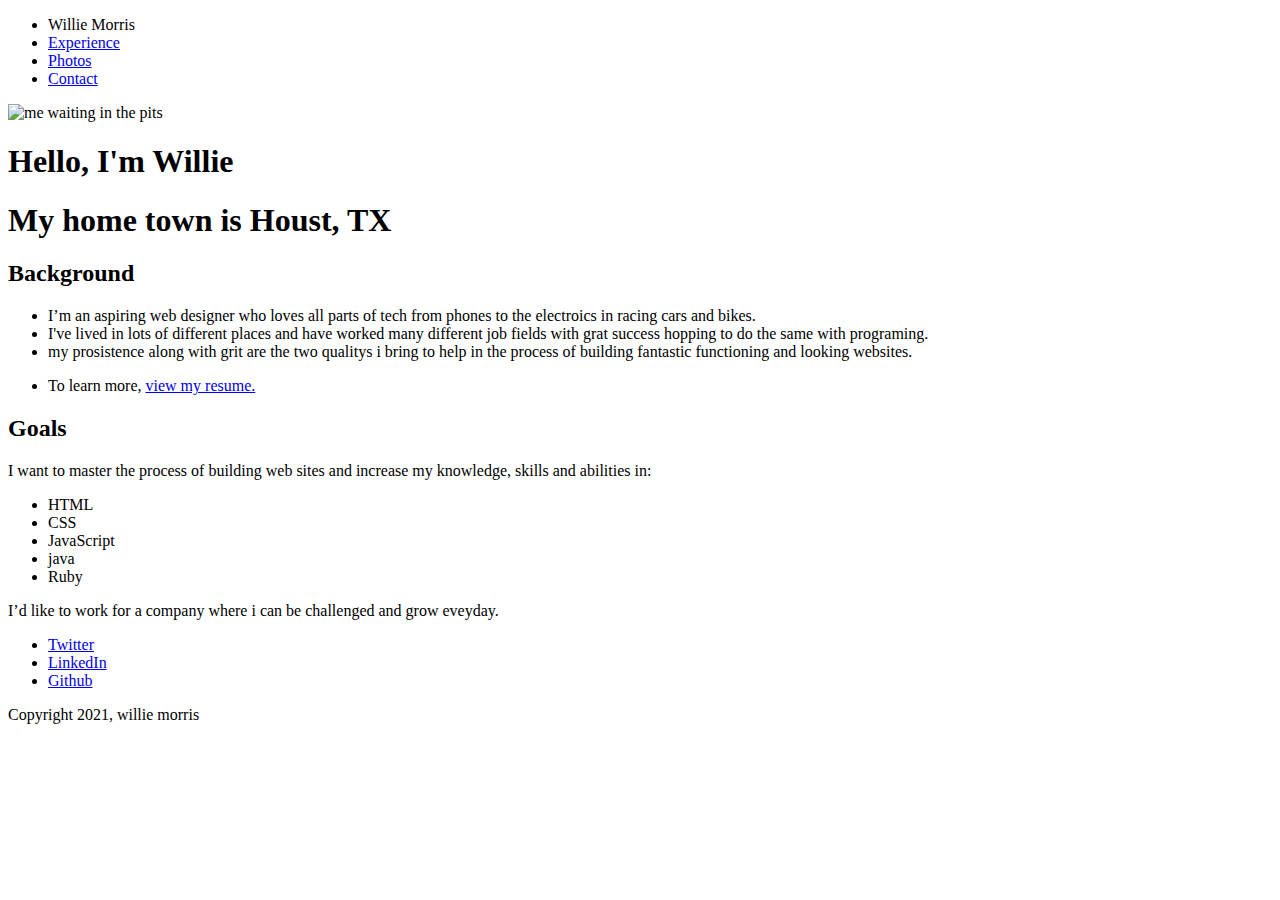
==== index.html @ ca26fd9f "Add files via upload" ====
<!doctype html>
<html lang="en">
<head>
  <meta charset="utf-8">
  <title>mr 10r's Profile</title>
  <meta name="viewport" content="width=device-width, initial-scale=1.0">
  <link rel="stylesheet" href="css/styles.css">
  <link href="https://fonts.googleapis.com/css?family=Muli%7CRoboto:400,300,500,700,900" rel="stylesheet"></head>
</head>
  <body>

    <div class="main-nav">
        <ul class="nav">
          <li class="name">Willie Morris</li>
          <li><a href="pages/resume.html">Experience</a></li>
          <li><a href="pages/photo's.html">Photos</a></li>
          <li><a href="pages/contact.html">Contact</a></li>
        </ul>
    </div>

    <header>
      <img src="images/me.jpg" alt="me waiting in the pits" class="profile-image">
      <!-- <h1 class="tag name">Hello, I'm will
      <p class="tag location">My home is houston, texas.</p> -->
        
    </header>
    <h1> Hello, I'm Willie</h1>
    <h1> My home town is Houst, TX</h1>

    <main class="flex">
      <div class="card">
        <h2 class="card-title">Background</h2>
         <ul>
           <li>I’m an aspiring web designer who loves all parts of tech from phones to the electroics in racing cars and bikes.</li>
           <li>I've lived in lots of different places and have worked many different job fields with grat success hopping to do the same with programing.</li> 
           <li>my prosistence along with grit are the two qualitys i bring to help in the process of building fantastic functioning and looking websites.</li>
          </ul>
          <ul>
            <li>To learn more, <a href="resume.html">view my resume.</a></li>
         </ul>
      </div> 

      <div class="card">
        <h2 class="card-title">Goals</h2>
        <p>I want to master the process of building web sites and increase my knowledge, skills and abilities in:</p>
        <ul class="skills">
          <li>HTML</li>
          <li>CSS</li>
          <li>JavaScript</li>
          <li>java</li>
          <li>Ruby</li>
         
        </ul>
        <p>I’d like to work for a company where i can be challenged and grow eveyday.</p>
      </div> 

    </main>
    <footer>
      <ul>
        <li><a href="https://www.instagram.com/zx10rwillie/" target=_blank class="social twitter">Twitter</a></li>
        <li><a target="_blank" href="https://www.linkedin.com/search/results/all/?keywords=willie%20morris&origin=RICH_QUERY_SUGGESTION&position=0&searchId=243992c2-3eb8-4aba-83de-a7f3589b2a74&sid=Ilq" class="social linkedin">LinkedIn</a></li>
        <li><a target="_blank" href="https://github.com/Willie10r" class="social github">Github</a></li>
      </ul>
      <p class="copyright">Copyright 2021, willie morris</p>
    </footer>
   </body>
    
  </html>
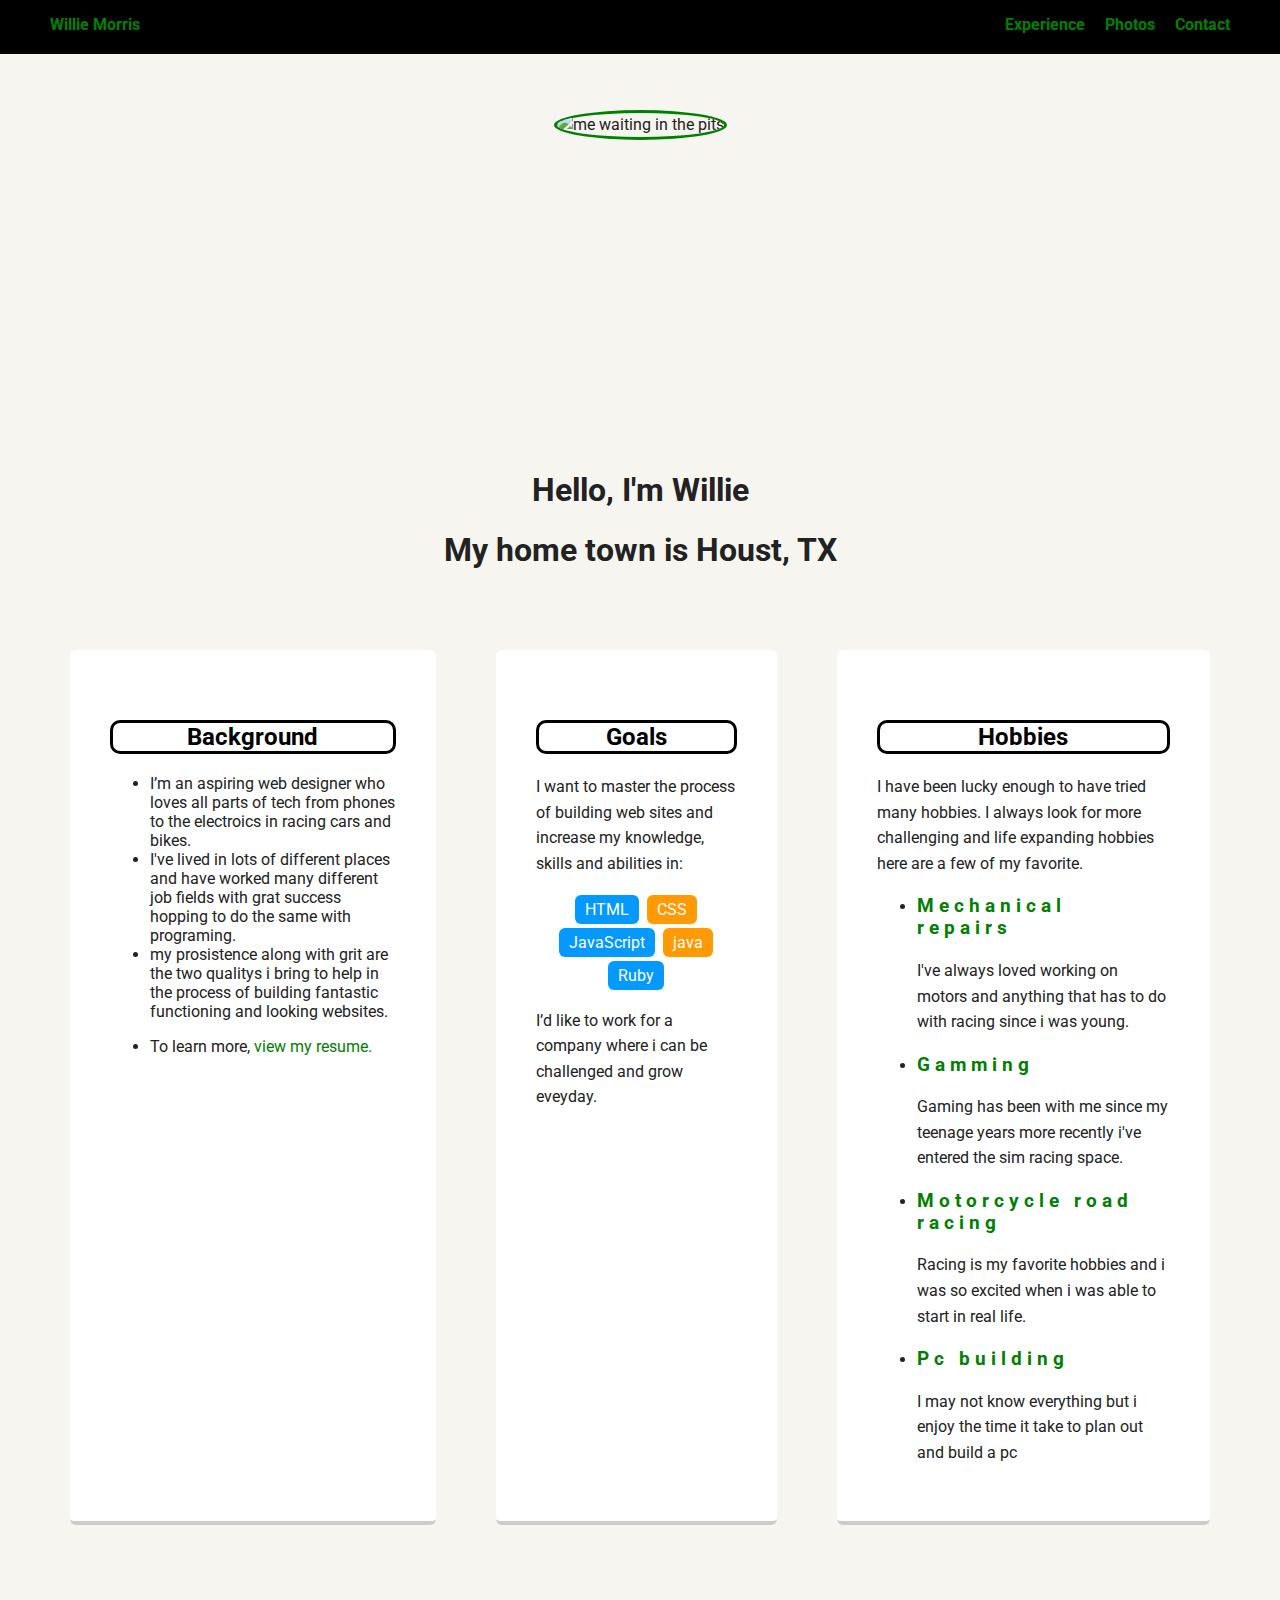
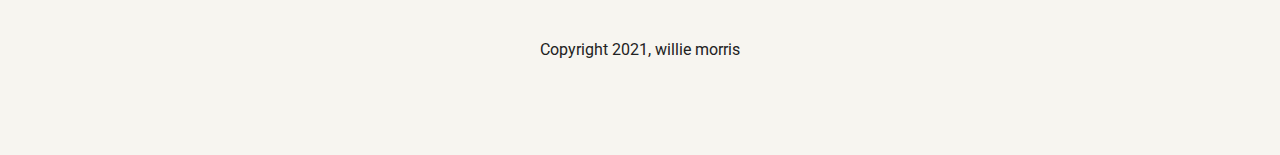
==== commit ade23001: "Add files via upload" ====
--- a/index.html
+++ b/index.html
@@ -53,6 +53,22 @@
         </ul>
         <p>I’d like to work for a company where i can be challenged and grow eveyday.</p>
       </div> 
+      
+      <div class="card">
+        <h2 class="card-title">Hobbies</h2>
+        <p>I have been lucky enough to have tried many hobbies. I always look for more challenging and life expanding hobbies here are a few of my favorite.</p>
+        <ul>
+          <li><h3>Mechanical repairs</h3></li>
+          <p>I've always loved working on motors and anything that has to do with racing since i was young.</p>
+          <li><h3>Gamming</h3></li>
+          <p>Gaming has been with me since my teenage years more recently i've entered the sim racing space.</p>
+          <li><h3>Motorcycle road racing</h3></li>
+          <p>Racing is my favorite hobbies and i was so excited when i was able to start in real life.</p>
+          <li><h3>Pc building</h3></li>
+          <p>I may not know everything but i enjoy the time it take to plan out and build a pc</p>
+         
+        </ul>
+      </div> 
 
     </main>
     <footer>
--- a/css/styles.css
+++ b/css/styles.css
@@ -0,0 +1,245 @@
+/* Global Layout Set-up */
+* { 
+  box-sizing: border-box;
+}
+  
+body {
+  margin: 0;
+  padding: 0;
+  text-align: center;
+  font-family: 'Roboto', sans-serif;
+  color: #222;
+  background: #f7f5f0;
+}
+/* Link Styles */
+h2 {
+  color:green
+}
+h4 {
+  color: green;
+}
+.green {
+  color: green;
+}
+
+a {
+  text-decoration: none;
+  color: green;
+}
+a:hover {
+  color: #6633ff;
+}
+
+/* Section Styles */
+
+.main-nav {
+  width: 100%;
+  background: black;
+  min-height: 30px;
+  padding: 10px;
+  position: fixed;
+  text-align: center;
+}
+.nav {
+  display: flex;
+  justify-content: space-around;
+  font-weight: 700;
+  list-style-type: none;
+  margin: 0 auto;
+  padding: 0;
+}
+.nav .name {
+  display: none;
+}
+.nav li {
+  padding: 5px 10px 10px 10px;
+}
+.nav a {
+  transition: all .5s;
+}
+.nav a:hover {
+  color: white
+}
+
+header {
+  text-align: center;
+  background: url('/images/ontrack.webp') no-repeat center ;
+  background-size: cover;
+  width: 100vw;
+  overflow: hidden;
+  padding-top: 60px;
+}
+header {
+  line-height: 1.5;
+}
+header .profile-image {
+  margin-top: 50px;
+  width: 150px;
+  height: 150px;
+  border-radius: 50%;
+  border: 3px solid green;
+  transition: all .5s;
+}
+header .profile-image:hover {
+  transform: scale(2) rotate(360deg);
+}
+.tag {
+  background-color: green;
+  color: black;
+  padding: 10px;
+  border-radius: 5px;
+  display: table;
+  margin: 10px auto;
+} 
+.location {
+  background-color: green;
+  color: rgb(0, 0, 0);
+}
+.card {
+  margin: 10px 30px;
+  padding: 20px 40px 40px;
+  max-width: 500px;
+  text-align: left;
+  background: #fff;
+  border-bottom: 4px solid #ccc;
+  border-radius: 6px;
+}
+.card:hover {
+  border-color: #ff99ff;
+}
+
+ul.skills {
+  padding: 0;
+  text-align: center;
+}
+
+.skills li {
+  border-radius: 6px;
+  display: inline-block;
+  background: #ff9904;
+  color: white;
+  padding: 5px 10px;
+  margin: 2px;
+}
+
+.skills li:nth-child(odd) {
+  background: #0399ff;
+}
+
+footer {
+  width: 100%;
+  min-height: 30px;
+  padding: 20px 0 40px 20px;
+}
+
+footer .copyright {
+  top: -8px;
+  margin-right: 20px;
+  font-size: .75em;
+}
+
+footer ul {
+  list-style-type: none;
+  margin: 0;
+  padding: 0;
+}
+
+footer ul li {
+  display: inline-block;
+}
+
+a.social {
+  display: inline-block;
+  text-indent: -9999px;
+  margin-left: 5px;
+  width: 30px;
+  height: 30px;
+  background-size: 30px 30px;
+  opacity: .5;
+  transition: all .25s;
+}
+a.twitter {
+  background-image: url(/images/insta.svg);
+}
+a.linkedin {
+  background-image: url(/images/linkedin.svg);
+}
+a.github {
+  background-image: url(/images/github.svg);
+}
+a.social:hover {
+  opacity: 1;
+}
+.clearfix {
+  clear: both;
+}
+
+/* Styles for larger screens */
+@media screen and (min-width: 720px) {
+  
+  .flex {
+      display: flex;
+      max-width: 1200px;
+      justify-content: space-around;
+      margin: 0 auto;
+  }
+
+  header {
+    min-height: 450px;
+  }
+
+  .nav {
+    max-width: 1200px;
+  }
+
+  .nav .name {
+    display: block;
+    margin-right: auto;
+    color: green;
+  }
+
+  main {
+    padding-top: 50px;
+  }
+
+  main p {
+    line-height: 1.6em;
+  }
+
+  footer {
+    font-size: 1.3em;
+    max-width: 1200px;
+    margin: 40px auto;
+  }
+
+}
+h3 {
+   color: green;
+   letter-spacing: 5px;
+ 
+}
+
+.card-title {
+text-align: center;
+ color: black;
+  border: solid black 3px;
+  border-radius: 10px;
+  margin-top: 50px;
+}
+
+.pro-pic {
+  border-radius: 50px;
+ width: 20vw;
+
+}
+  
+.pic-des {
+  font-weight: bold;
+}
+
+.pic-gall {
+margin: 5px;
+border: 1px solid green;
+float: left;
+
+}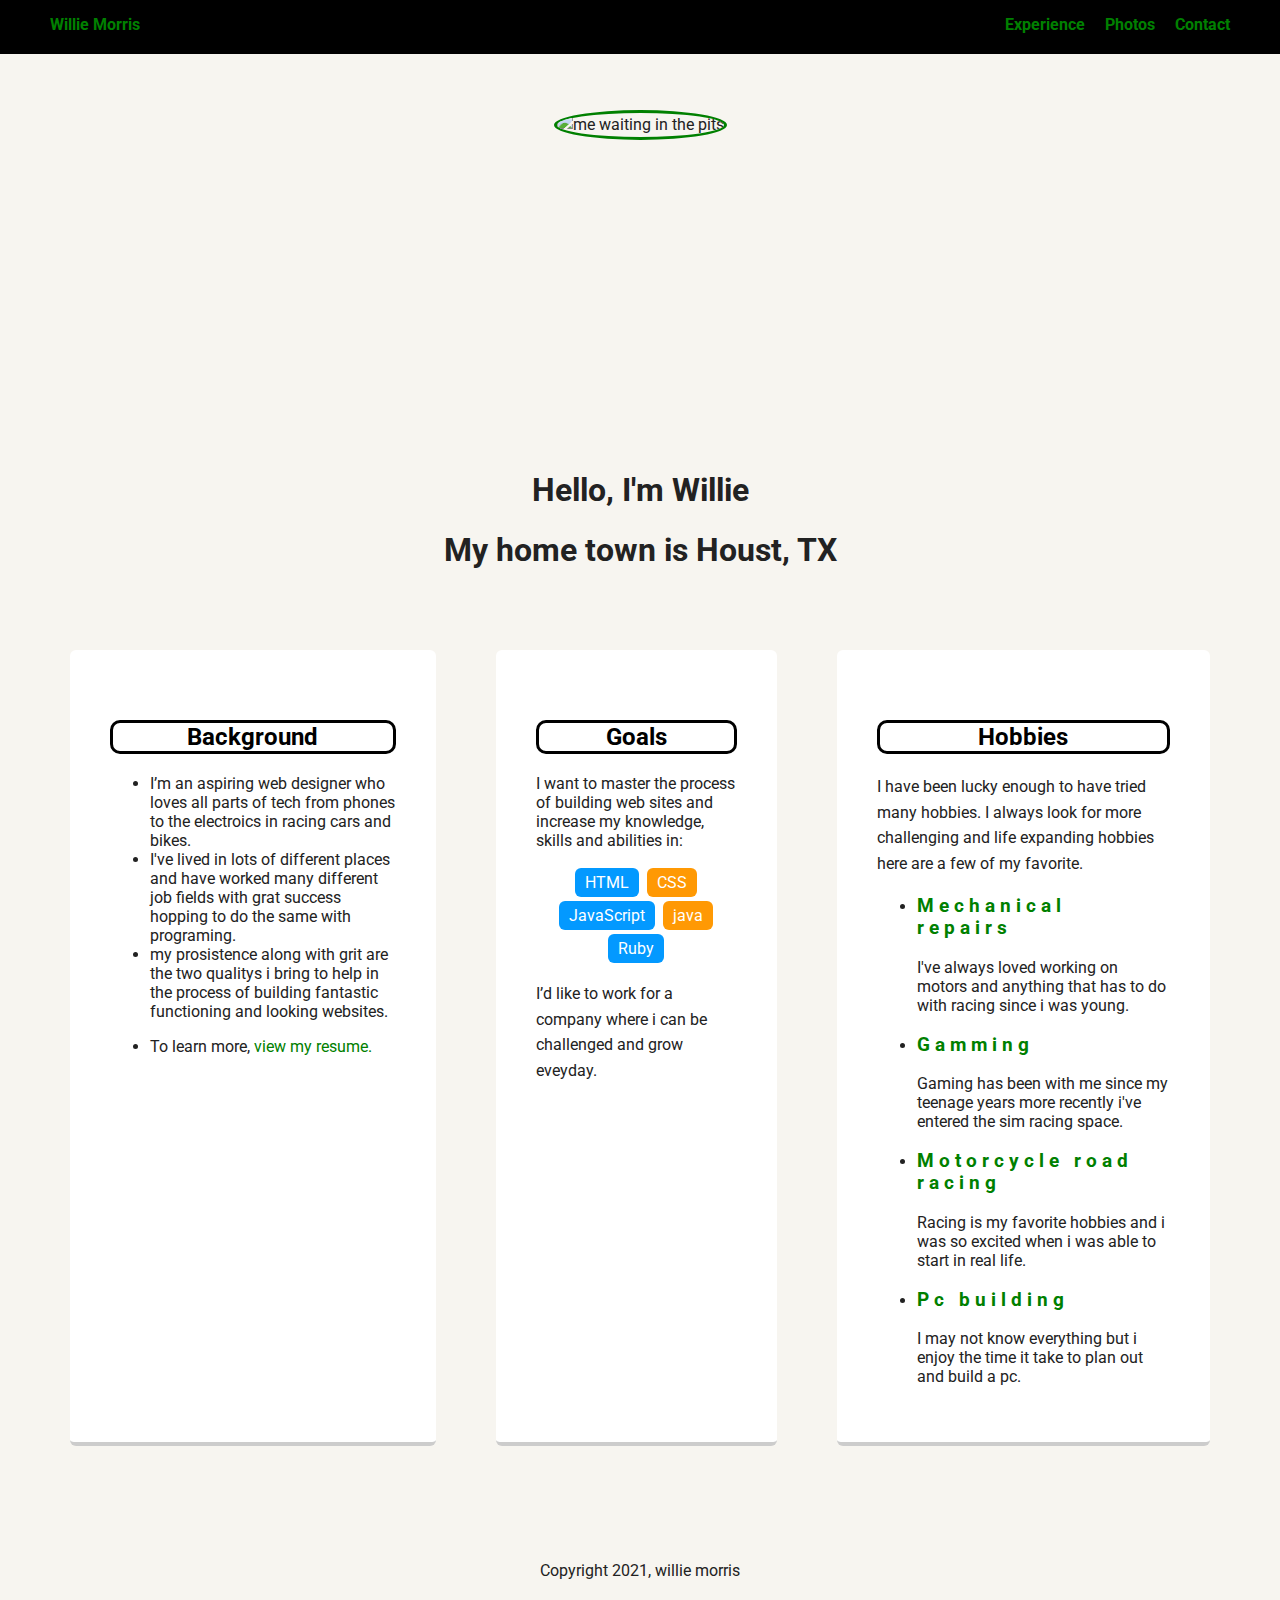
==== commit ac076a8c: "Add files via upload" ====
--- a/index.html
+++ b/index.html
@@ -1,84 +1,147 @@
-<!doctype html>
+<!DOCTYPE html>
 <html lang="en">
-<head>
-  <meta charset="utf-8">
-  <title>mr 10r's Profile</title>
-  <meta name="viewport" content="width=device-width, initial-scale=1.0">
-  <link rel="stylesheet" href="css/styles.css">
-  <link href="https://fonts.googleapis.com/css?family=Muli%7CRoboto:400,300,500,700,900" rel="stylesheet"></head>
-</head>
+  <head>
+    <meta charset="utf-8" />
+    <title>mr 10r's Profile</title>
+    <meta name="viewport" content="width=device-width, initial-scale=1.0" />
+    <link rel="stylesheet" href="css/styles.css" />
+    <link
+      href="https://fonts.googleapis.com/css?family=Muli%7CRoboto:400,300,500,700,900"
+      rel="stylesheet"
+    />
+  </head>
+
   <body>
-
     <div class="main-nav">
-        <ul class="nav">
-          <li class="name">Willie Morris</li>
-          <li><a href="pages/resume.html">Experience</a></li>
-          <li><a href="pages/photo's.html">Photos</a></li>
-          <li><a href="pages/contact.html">Contact</a></li>
-        </ul>
+      <ul class="nav">
+        <li class="name">Willie Morris</li>
+        <li><a href="pages/resume.html">Experience</a></li>
+        <li><a href="pages/photo's.html">Photos</a></li>
+        <li><a href="pages/contact.html">Contact</a></li>
+      </ul>
     </div>
 
     <header>
-      <img src="images/me.jpg" alt="me waiting in the pits" class="profile-image">
+      <img
+        src="images/me.jpg"
+        alt="me waiting in the pits"
+        class="profile-image"
+      />
       <!-- <h1 class="tag name">Hello, I'm will
       <p class="tag location">My home is houston, texas.</p> -->
-        
     </header>
-    <h1> Hello, I'm Willie</h1>
-    <h1> My home town is Houst, TX</h1>
+    <h1>Hello, I'm Willie</h1>
+    <h1>My home town is Houst, TX</h1>
 
     <main class="flex">
       <div class="card">
         <h2 class="card-title">Background</h2>
-         <ul>
-           <li>I’m an aspiring web designer who loves all parts of tech from phones to the electroics in racing cars and bikes.</li>
-           <li>I've lived in lots of different places and have worked many different job fields with grat success hopping to do the same with programing.</li> 
-           <li>my prosistence along with grit are the two qualitys i bring to help in the process of building fantastic functioning and looking websites.</li>
-          </ul>
-          <ul>
-            <li>To learn more, <a href="resume.html">view my resume.</a></li>
-         </ul>
-      </div> 
+        <ul>
+          <li>
+            I’m an aspiring web designer who loves all parts of tech from phones
+            to the electroics in racing cars and bikes.
+          </li>
+          <li>
+            I've lived in lots of different places and have worked many
+            different job fields with grat success hopping to do the same with
+            programing.
+          </li>
+          <li>
+            my prosistence along with grit are the two qualitys i bring to help
+            in the process of building fantastic functioning and looking
+            websites.
+          </li>
+        </ul>
+        <ul>
+          <li>To learn more, <a href="resume.html">view my resume.</a></li>
+        </ul>
+      </div>
 
       <div class="card">
         <h2 class="card-title">Goals</h2>
-        <p>I want to master the process of building web sites and increase my knowledge, skills and abilities in:</p>
+        <span>
+          I want to master the process of building web sites and increase my
+          knowledge, skills and abilities in:
+        </span>
         <ul class="skills">
           <li>HTML</li>
           <li>CSS</li>
           <li>JavaScript</li>
           <li>java</li>
           <li>Ruby</li>
-         
         </ul>
-        <p>I’d like to work for a company where i can be challenged and grow eveyday.</p>
-      </div> 
-      
+        <p>
+          I’d like to work for a company where i can be challenged and grow
+          eveyday.
+        </p>
+      </div>
+
       <div class="card">
         <h2 class="card-title">Hobbies</h2>
-        <p>I have been lucky enough to have tried many hobbies. I always look for more challenging and life expanding hobbies here are a few of my favorite.</p>
+        <p>
+          I have been lucky enough to have tried many hobbies. I always look for
+          more challenging and life expanding hobbies here are a few of my
+          favorite.
+        </p>
         <ul>
-          <li><h3>Mechanical repairs</h3></li>
-          <p>I've always loved working on motors and anything that has to do with racing since i was young.</p>
-          <li><h3>Gamming</h3></li>
-          <p>Gaming has been with me since my teenage years more recently i've entered the sim racing space.</p>
-          <li><h3>Motorcycle road racing</h3></li>
-          <p>Racing is my favorite hobbies and i was so excited when i was able to start in real life.</p>
-          <li><h3>Pc building</h3></li>
-          <p>I may not know everything but i enjoy the time it take to plan out and build a pc</p>
-         
+          <li>
+            <h3>Mechanical repairs</h3>
+
+            I've always loved working on motors and anything that has to do with
+            racing since i was young.
+          </li>
+
+          <li>
+            <h3>Gamming</h3>
+
+            Gaming has been with me since my teenage years more recently i've
+            entered the sim racing space.
+          </li>
+
+          <li>
+            <h3>Motorcycle road racing</h3>
+
+            Racing is my favorite hobbies and i was so excited when i was able
+            to start in real life.
+          </li>
+
+          <li>
+            <h3>Pc building</h3>
+
+            I may not know everything but i enjoy the time it take to plan out
+            and build a pc.
+          </li>
         </ul>
-      </div> 
-
+      </div>
     </main>
     <footer>
       <ul>
-        <li><a href="https://www.instagram.com/zx10rwillie/" target=_blank class="social twitter">Twitter</a></li>
-        <li><a target="_blank" href="https://www.linkedin.com/search/results/all/?keywords=willie%20morris&origin=RICH_QUERY_SUGGESTION&position=0&searchId=243992c2-3eb8-4aba-83de-a7f3589b2a74&sid=Ilq" class="social linkedin">LinkedIn</a></li>
-        <li><a target="_blank" href="https://github.com/Willie10r" class="social github">Github</a></li>
+        <li>
+          <a
+            href="https://www.instagram.com/zx10rwillie/"
+            target="_blank"
+            class="social twitter"
+            >Twitter</a
+          >
+        </li>
+        <li>
+          <a
+            target="_blank"
+            href="https://www.linkedin.com/search/results/all/?keywords=willie%20morris&origin=RICH_QUERY_SUGGESTION&position=0&searchId=243992c2-3eb8-4aba-83de-a7f3589b2a74&sid=Ilq"
+            class="social linkedin"
+            >LinkedIn</a
+          >
+        </li>
+        <li>
+          <a
+            target="_blank"
+            href="https://github.com/Willie10r"
+            class="social github"
+            >Github</a
+          >
+        </li>
       </ul>
       <p class="copyright">Copyright 2021, willie morris</p>
     </footer>
-   </body>
-    
-  </html>
+  </body>
+</html>
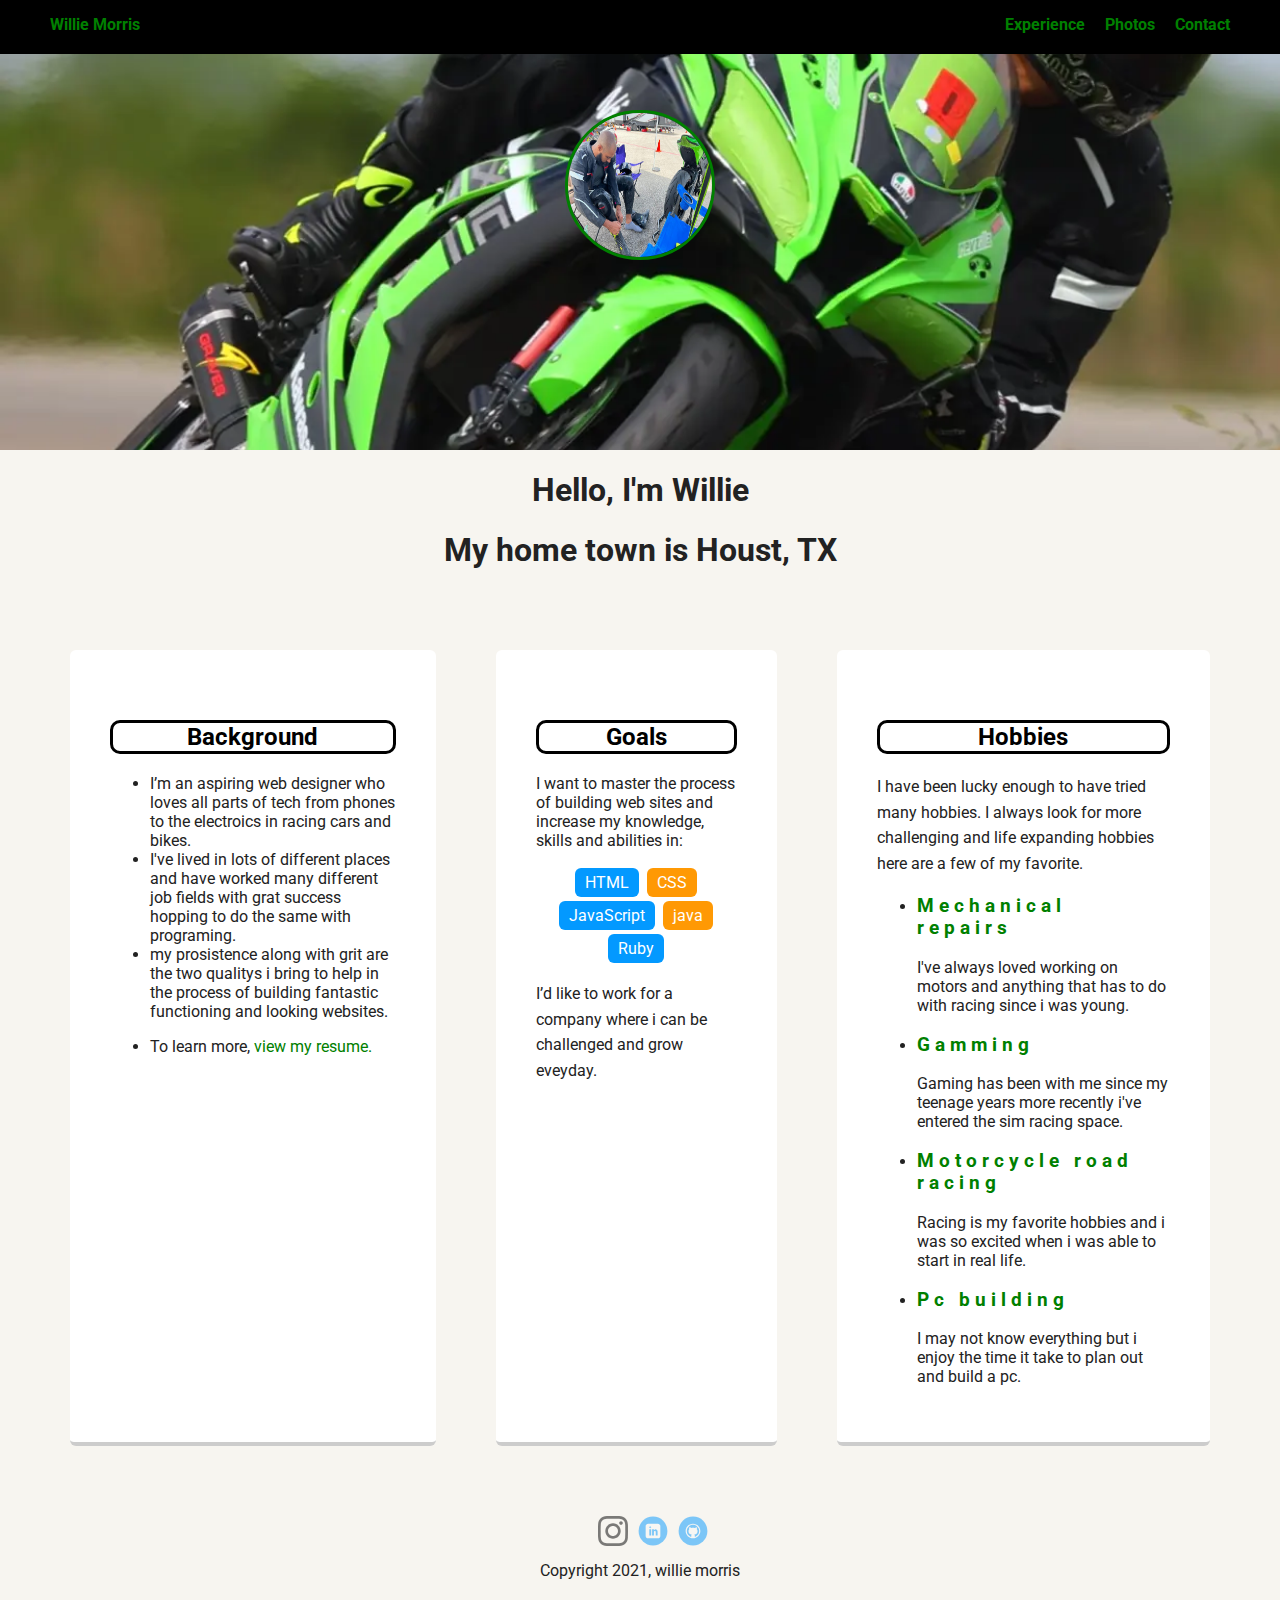
==== commit d7131b6c: "Cleaning up" ====
--- a/index.html
+++ b/index.html
@@ -12,14 +12,14 @@
   </head>
 
   <body>
-    <div class="main-nav">
+    <nav class="main-nav">
       <ul class="nav">
         <li class="name">Willie Morris</li>
         <li><a href="pages/resume.html">Experience</a></li>
         <li><a href="pages/photo's.html">Photos</a></li>
         <li><a href="pages/contact.html">Contact</a></li>
       </ul>
-    </div>
+    </nav>
 
     <header>
       <img
@@ -34,7 +34,7 @@
     <h1>My home town is Houst, TX</h1>
 
     <main class="flex">
-      <div class="card">
+      <section class="card">
         <h2 class="card-title">Background</h2>
         <ul>
           <li>
@@ -55,9 +55,9 @@
         <ul>
           <li>To learn more, <a href="resume.html">view my resume.</a></li>
         </ul>
-      </div>
+      </section>
 
-      <div class="card">
+      <section class="card">
         <h2 class="card-title">Goals</h2>
         <span>
           I want to master the process of building web sites and increase my
@@ -74,9 +74,9 @@
           I’d like to work for a company where i can be challenged and grow
           eveyday.
         </p>
-      </div>
+      </section>
 
-      <div class="card">
+      <section class="card">
         <h2 class="card-title">Hobbies</h2>
         <p>
           I have been lucky enough to have tried many hobbies. I always look for
@@ -112,7 +112,7 @@
             and build a pc.
           </li>
         </ul>
-      </div>
+      </section>
     </main>
     <footer>
       <ul>
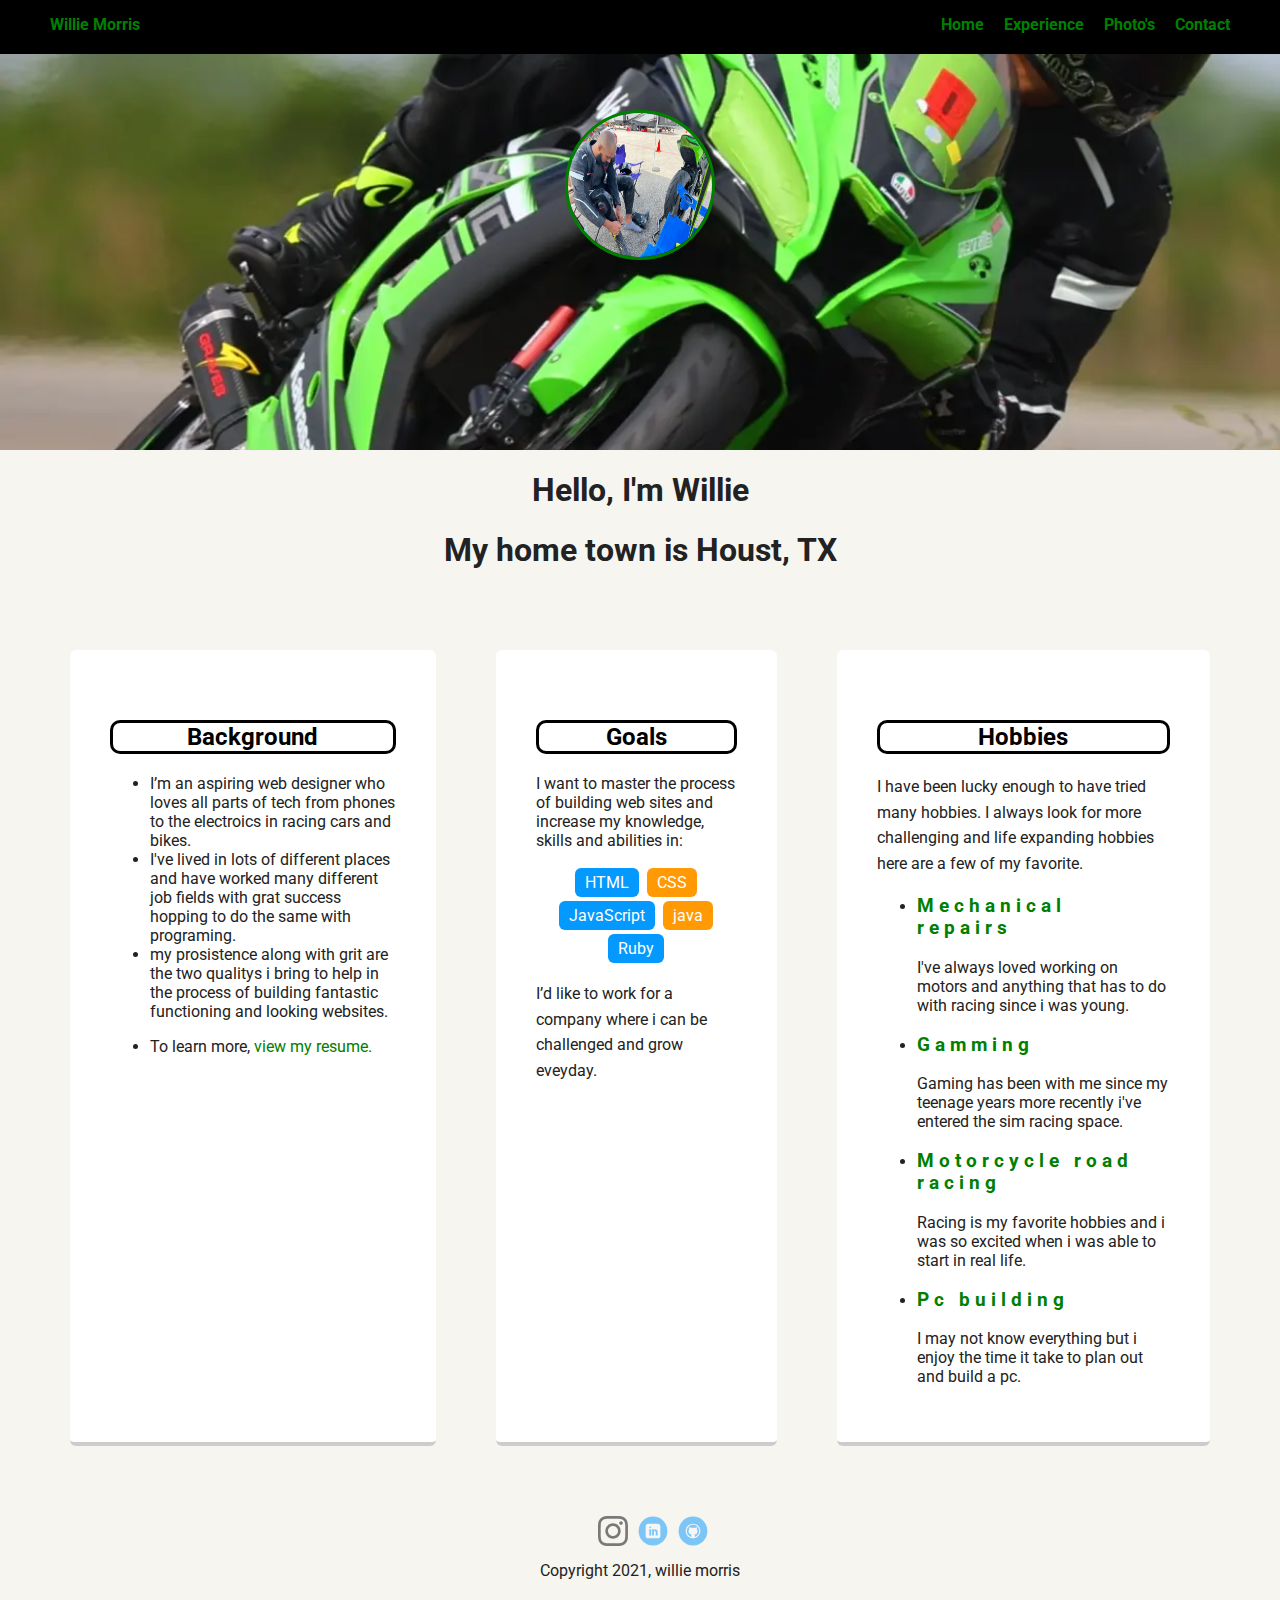
==== commit 5763964b: "fixing mistakes" ====
--- a/index.html
+++ b/index.html
@@ -15,8 +15,9 @@
     <nav class="main-nav">
       <ul class="nav">
         <li class="name">Willie Morris</li>
+        <li><a href="index.html">Home</a></li>
         <li><a href="pages/resume.html">Experience</a></li>
-        <li><a href="pages/photo's.html">Photos</a></li>
+        <li><a href="pages/photos.html">Photo's</a></li>
         <li><a href="pages/contact.html">Contact</a></li>
       </ul>
     </nav>
--- a/css/styles.css
+++ b/css/styles.css
@@ -63,7 +63,7 @@
 
 header {
   text-align: center;
-  background: url('/images/ontrack.webp') no-repeat center ;
+  background: url('../images/ontrack.webp') no-repeat center ;
   background-size: cover;
   width: 100vw;
   overflow: hidden;
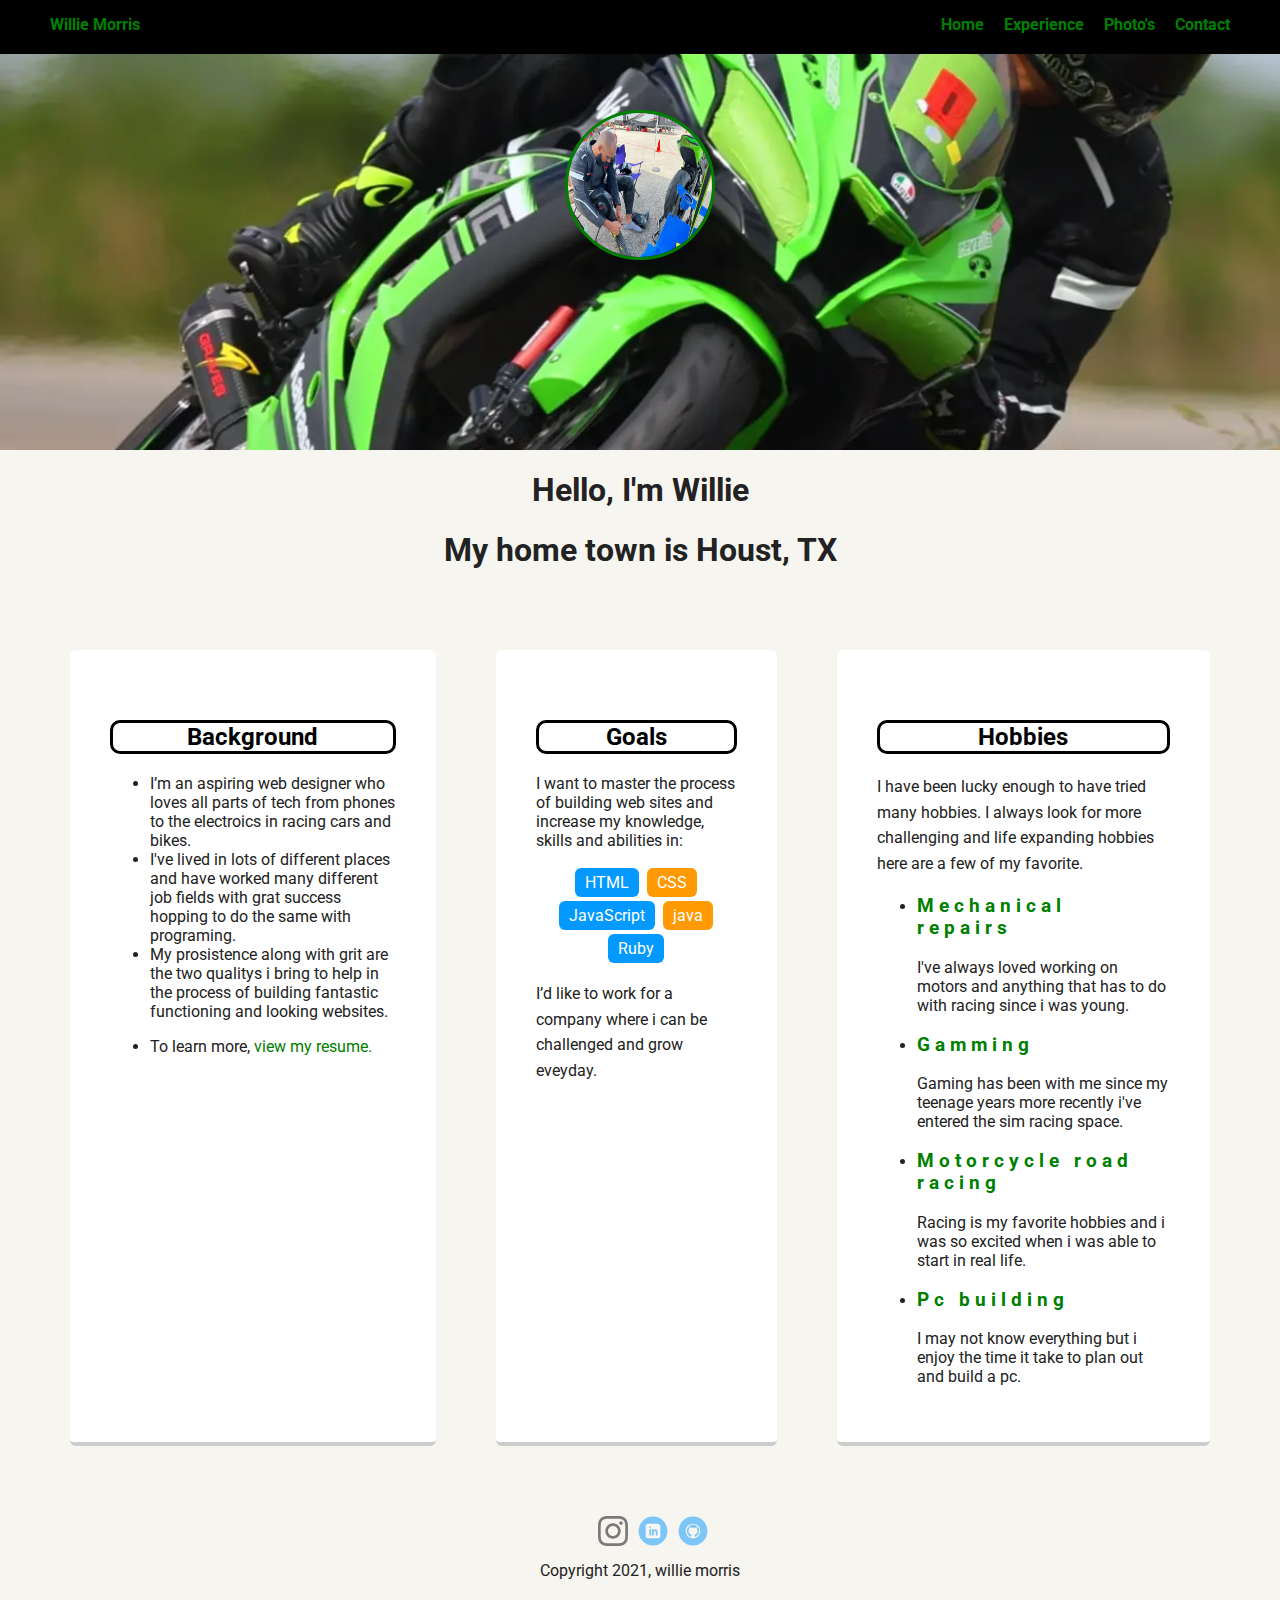
==== commit fb195c35: "fixing more mistakes" ====
--- a/index.html
+++ b/index.html
@@ -48,7 +48,7 @@
             programing.
           </li>
           <li>
-            my prosistence along with grit are the two qualitys i bring to help
+            My prosistence along with grit are the two qualitys i bring to help
             in the process of building fantastic functioning and looking
             websites.
           </li>
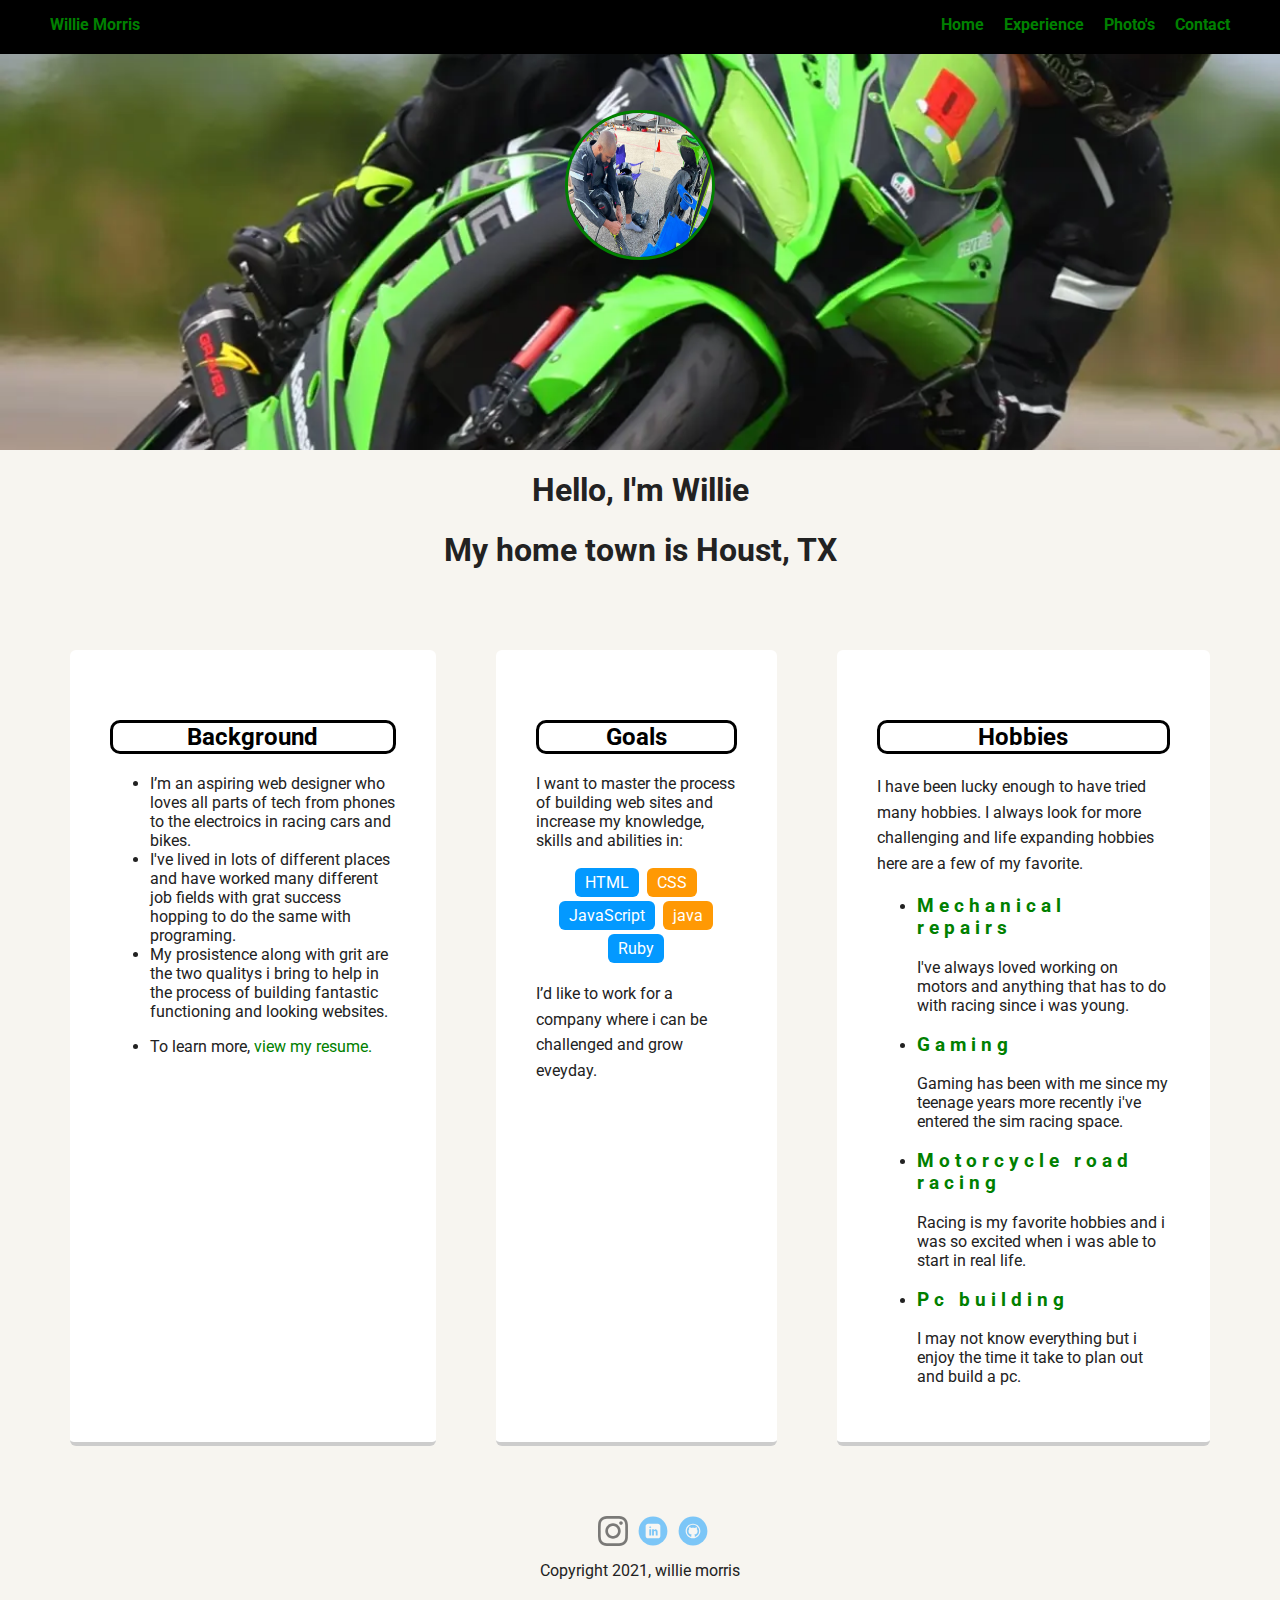
==== commit 84ddeef5: "spelling error" ====
--- a/index.html
+++ b/index.html
@@ -93,7 +93,7 @@
           </li>
 
           <li>
-            <h3>Gamming</h3>
+            <h3>Gaming</h3>
 
             Gaming has been with me since my teenage years more recently i've
             entered the sim racing space.
--- a/css/styles.css
+++ b/css/styles.css
@@ -159,13 +159,13 @@
   transition: all .25s;
 }
 a.twitter {
-  background-image: url(/images/insta.svg);
+  background-image: url(../images/insta.svg);
 }
 a.linkedin {
-  background-image: url(/images/linkedin.svg);
+  background-image: url(../images/linkedin.svg);
 }
 a.github {
-  background-image: url(/images/github.svg);
+  background-image: url(../images/github.svg);
 }
 a.social:hover {
   opacity: 1;
